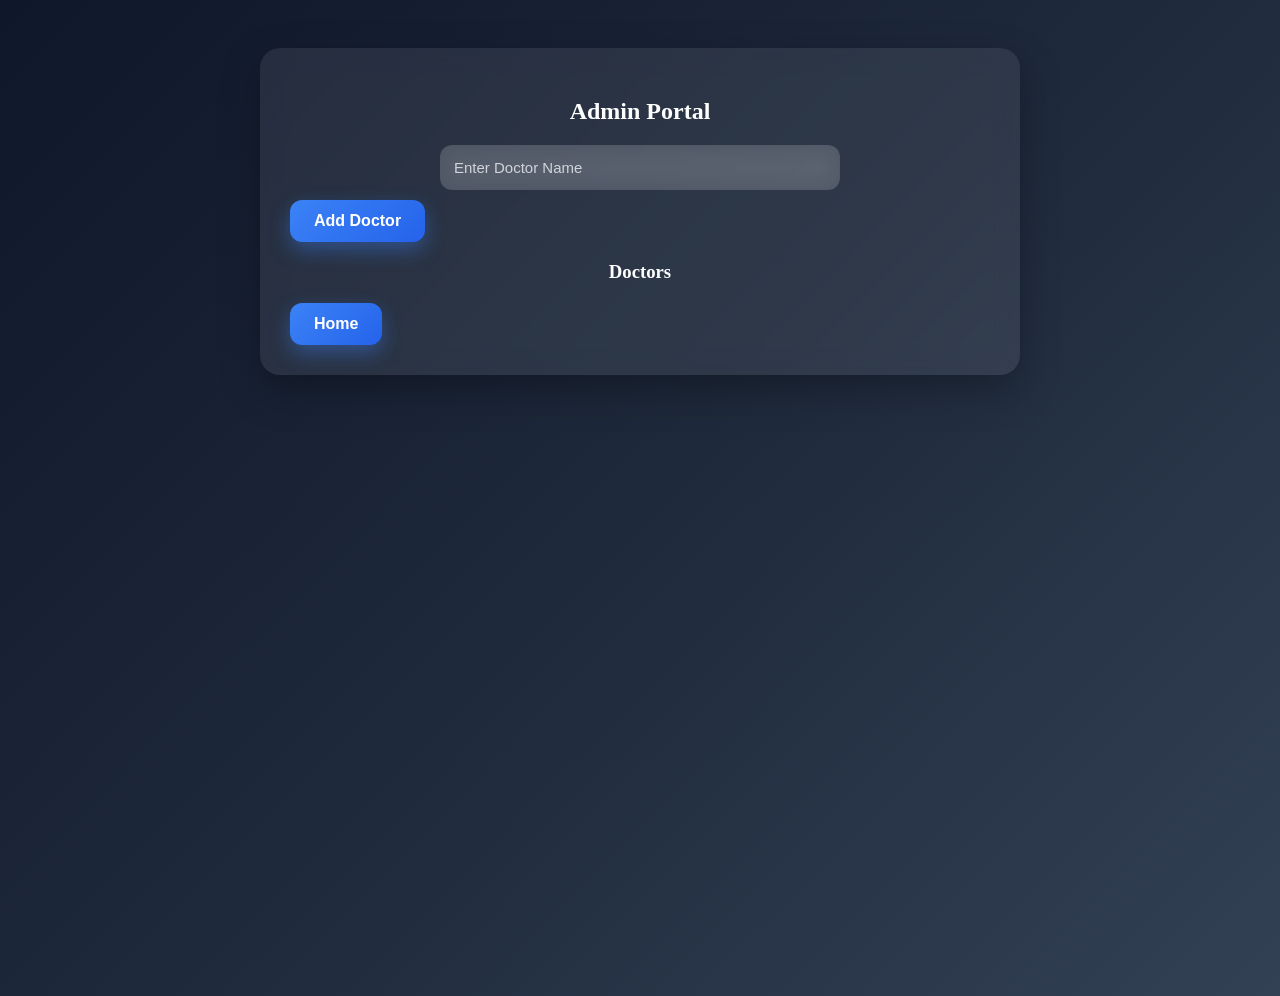
==== admin.html @ 9920c2cd "Add files via upload" ====
<div class="portal-box">
<!DOCTYPE html>
<html>
<head>
<link rel="stylesheet" href="style.css">
<title>Admin</title>
</head>
<body>

<h2>Admin Portal</h2>

<input type="text" id="doctorName"
placeholder="Enter Doctor Name">

<button onclick="addDoctor()">Add Doctor</button>

<h3>Doctors</h3>

<div id="doctorList"></div>

<a href="index.html">
<button>Home</button>
</a>

<script>

let doctors =
JSON.parse(localStorage.getItem("doctors")) || [];

function addDoctor(){

let name =
document.getElementById("doctorName").value;

if(name===""){
alert("Enter Doctor Name");
return;
}

doctors.push(name);

localStorage.setItem(
"doctors",
JSON.stringify(doctors)
);

document.getElementById("doctorName").value="";

showDoctors();
}

function showDoctors(){

let list =
document.getElementById("doctorList");

list.innerHTML="";

doctors.forEach(doc=>{

list.innerHTML +=
`<div class="card">${doc}</div>`;

});
}

showDoctors();

</script>

</body>
</html>
   
</div>
---- style.css ----
```css
*{
    margin:0;
    padding:0;
    box-sizing:border-box;
    font-family:'Segoe UI',sans-serif;
}

body{
    min-height:100vh;
    background:linear-gradient(135deg,#0f172a,#1e293b,#334155);
    color:white;
    padding:40px;
}

h1,h2,h3{
    margin-bottom:20px;
    text-align:center;
}

.container{
    display:flex;
    justify-content:center;
    gap:20px;
    margin-top:50px;
    flex-wrap:wrap;
}

a{
    text-decoration:none;
}

button{
    background:linear-gradient(135deg,#3b82f6,#2563eb);
    color:white;
    border:none;
    padding:12px 24px;
    border-radius:12px;
    font-size:16px;
    font-weight:600;
    cursor:pointer;
    transition:0.3s;
    box-shadow:0 8px 20px rgba(59,130,246,0.4);
}

button:hover{
    transform:translateY(-3px);
    box-shadow:0 12px 25px rgba(59,130,246,0.6);
}

input,
select{
    width:100%;
    max-width:400px;
    padding:14px;
    margin:10px auto;
    display:block;
    border:none;
    outline:none;
    border-radius:12px;
    font-size:15px;
    background:rgba(255,255,255,0.15);
    color:white;
    backdrop-filter:blur(10px);
}

input::placeholder{
    color:#d1d5db;
}

.card{
    width:450px;
    max-width:90%;
    margin:15px auto;
    padding:20px;
    border-radius:18px;
    background:rgba(255,255,255,0.08);
    backdrop-filter:blur(12px);
    border:1px solid rgba(255,255,255,0.1);
    box-shadow:0 10px 25px rgba(0,0,0,0.3);
    transition:0.3s;
}

.card:hover{
    transform:translateY(-5px);
    box-shadow:0 15px 30px rgba(0,0,0,0.4);
}

#msg{
    margin-top:15px;
    font-weight:bold;
    color:#4ade80;
}

.portal-box{
    max-width:700px;
    margin:auto;
    background:rgba(255,255,255,0.08);
    padding:30px;
    border-radius:20px;
    backdrop-filter:blur(12px);
    box-shadow:0 15px 40px rgba(0,0,0,0.3);
}

.home-title{
    font-size:42px;
    margin-bottom:20px;
    text-shadow:0 0 15px rgba(255,255,255,0.3);
}

.footer{
    margin-top:50px;
    text-align:center;
    color:#94a3b8;
    font-size:14px;
}
```
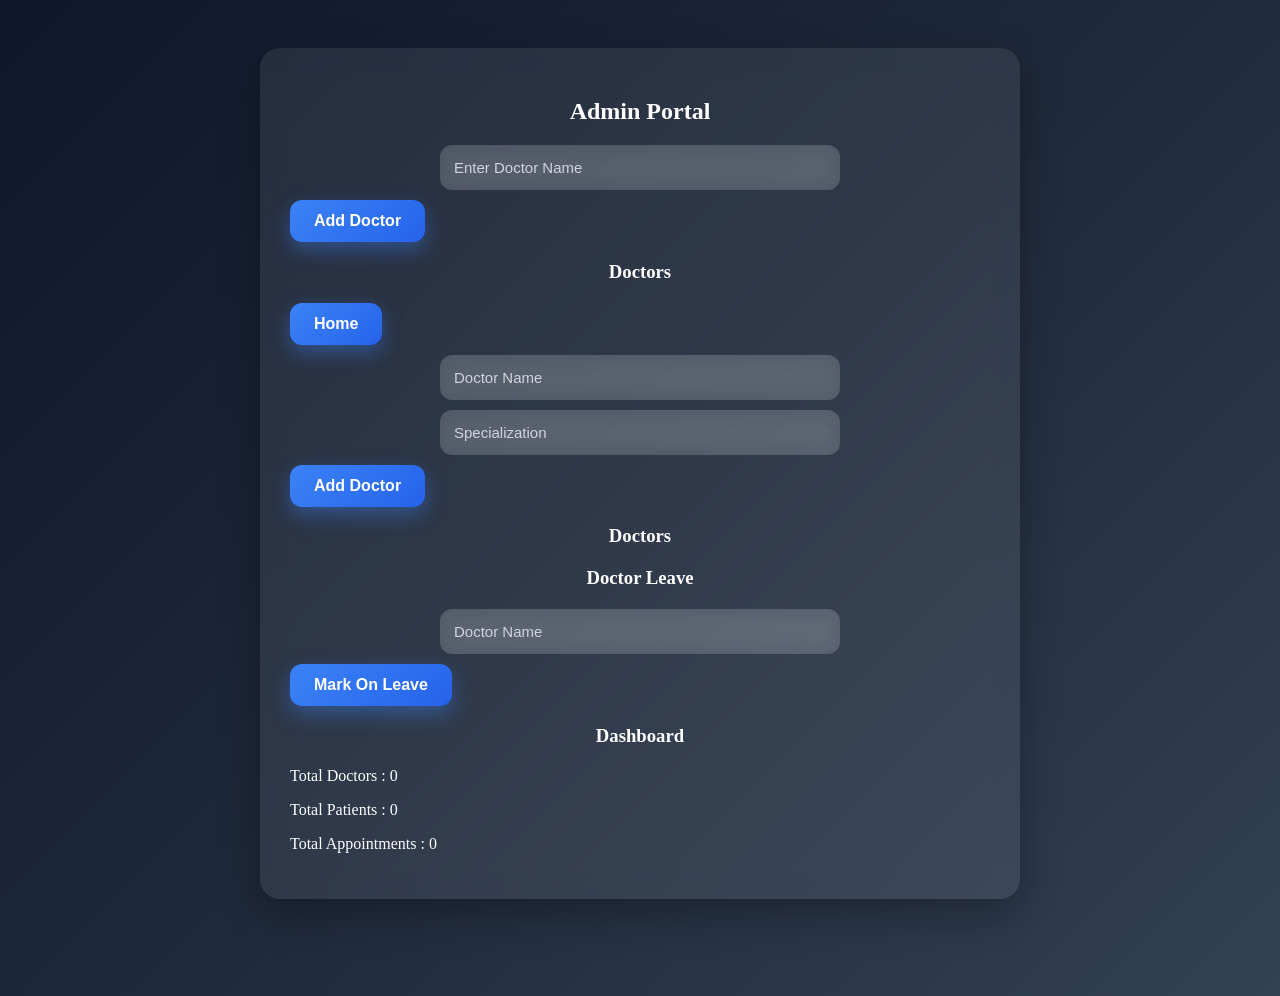
==== commit 195fc4fa: "Enhance admin portal with doctor specialization and leave Added functionality to manage doctor speci" ====
--- a/admin.html
+++ b/admin.html
@@ -22,31 +22,78 @@
 <button>Home</button>
 </a>
 
+<input type="text" id="doctorName"
+placeholder="Doctor Name">
+
+<input type="text" id="specialization"
+placeholder="Specialization">
+
+<button onclick="addDoctor()">
+Add Doctor
+</button>
+
+<h3>Doctors</h3>
+<div id="doctorList"></div>
+
+<h3>Doctor Leave</h3>
+
+<input type="text"
+id="leaveDoctor"
+placeholder="Doctor Name">
+
+<button onclick="markLeave()">
+Mark On Leave
+</button>
+
+<h3>Dashboard</h3>
+
+<p id="doctorCount"></p>
+<p id="patientCount"></p>
+<p id="appointmentCount"></p>
+
 <script>
 
 let doctors =
 JSON.parse(localStorage.getItem("doctors")) || [];
+
+let leaveDoctors =
+JSON.parse(localStorage.getItem("leaveDoctors")) || [];
 
 function addDoctor(){
 
 let name =
 document.getElementById("doctorName").value;
 
-if(name===""){
-alert("Enter Doctor Name");
-return;
-}
+let specialization =
+document.getElementById("specialization").value;
 
-doctors.push(name);
+doctors.push({
+name:name,
+specialization:specialization
+});
 
 localStorage.setItem(
 "doctors",
 JSON.stringify(doctors)
 );
 
-document.getElementById("doctorName").value="";
+showDoctors();
+updateDashboard();
+}
 
-showDoctors();
+function markLeave(){
+
+let doctor =
+document.getElementById("leaveDoctor").value;
+
+leaveDoctors.push(doctor);
+
+localStorage.setItem(
+"leaveDoctors",
+JSON.stringify(leaveDoctors)
+);
+
+alert("Doctor Marked On Leave");
 }
 
 function showDoctors(){
@@ -58,17 +105,44 @@
 
 doctors.forEach(doc=>{
 
-list.innerHTML +=
-`<div class="card">${doc}</div>`;
+list.innerHTML += `
+<div class="card">
+${doc.name}
+<br>
+${doc.specialization}
+</div>
+`;
 
 });
+
+}
+
+function updateDashboard(){
+
+let appointments =
+JSON.parse(localStorage.getItem("appointments")) || [];
+
+let patients =
+new Set(
+appointments.map(a=>a.patient)
+);
+
+document.getElementById("doctorCount").innerHTML =
+"Total Doctors : " + doctors.length;
+
+document.getElementById("patientCount").innerHTML =
+"Total Patients : " + patients.size;
+
+document.getElementById("appointmentCount").innerHTML =
+"Total Appointments : " + appointments.length;
 }
 
 showDoctors();
+updateDashboard();
 
 </script>
 
 </body>
 </html>
    
-</div>+</div>
